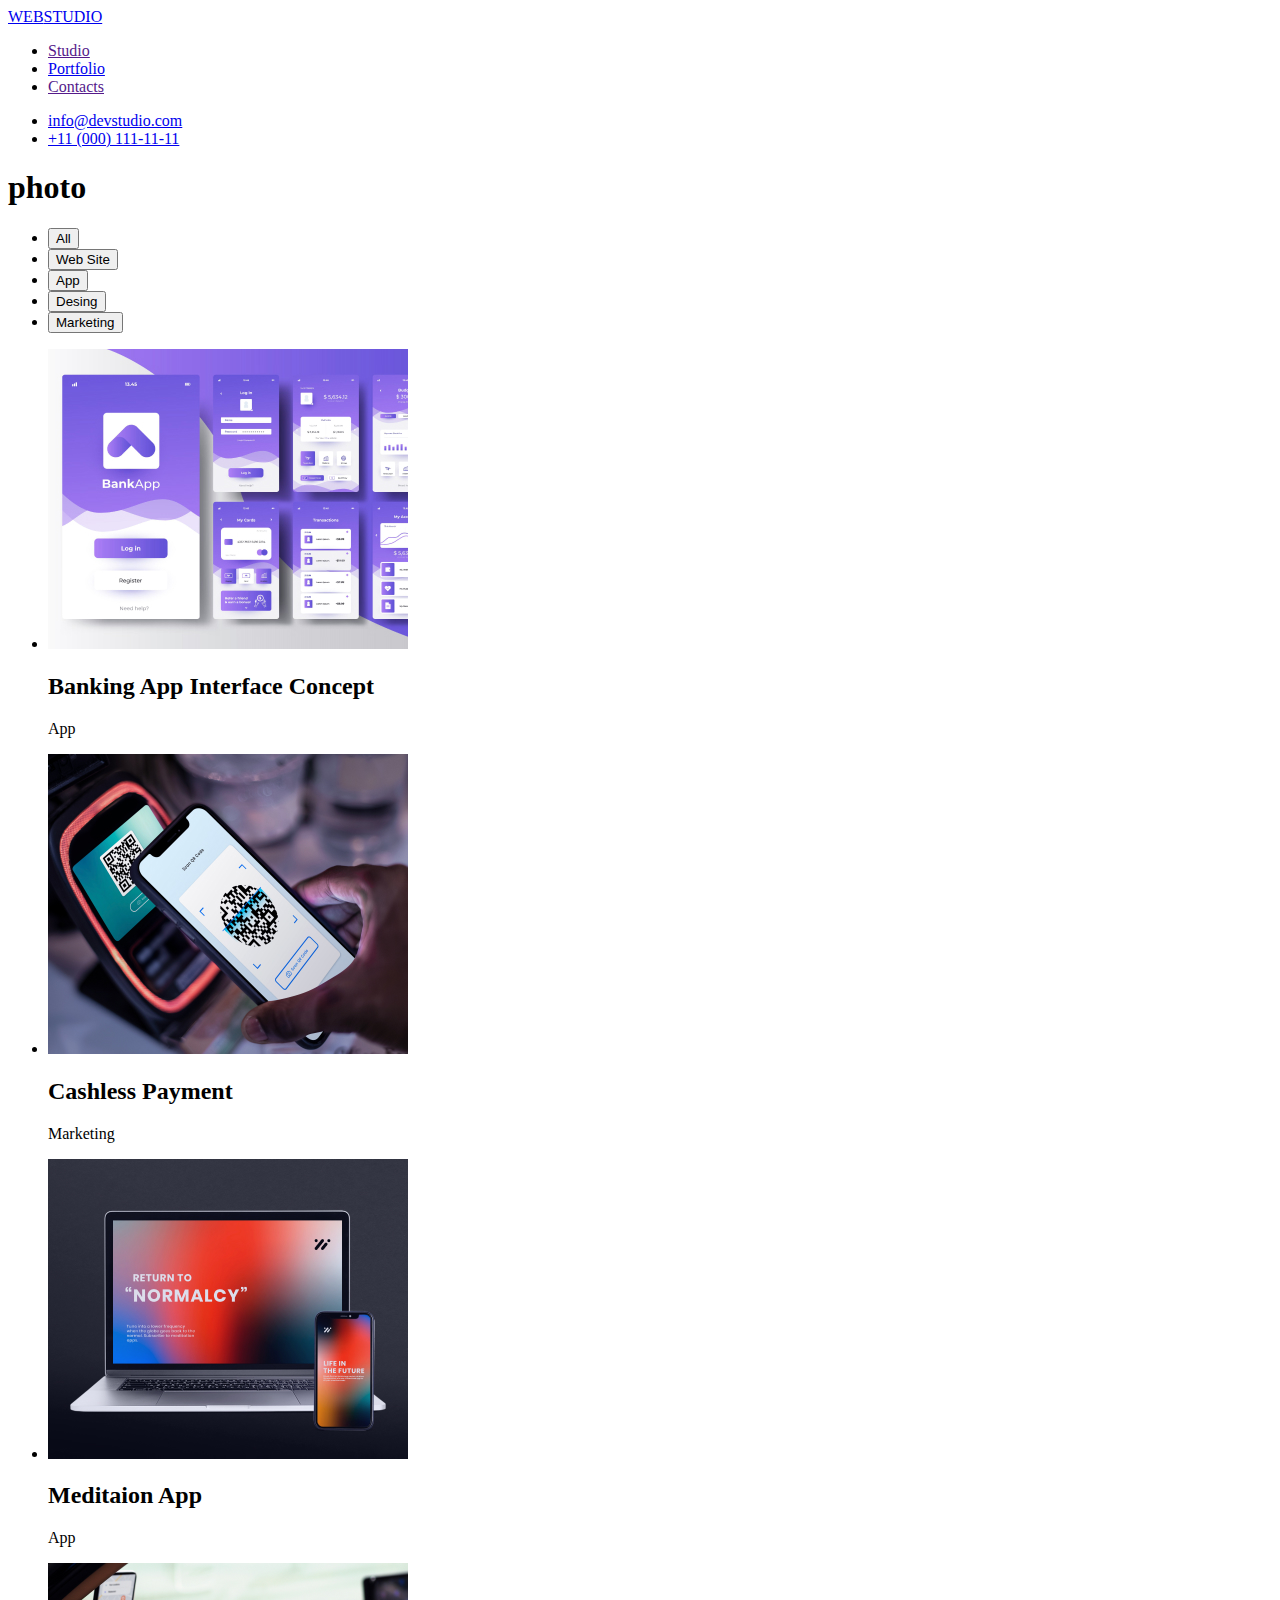
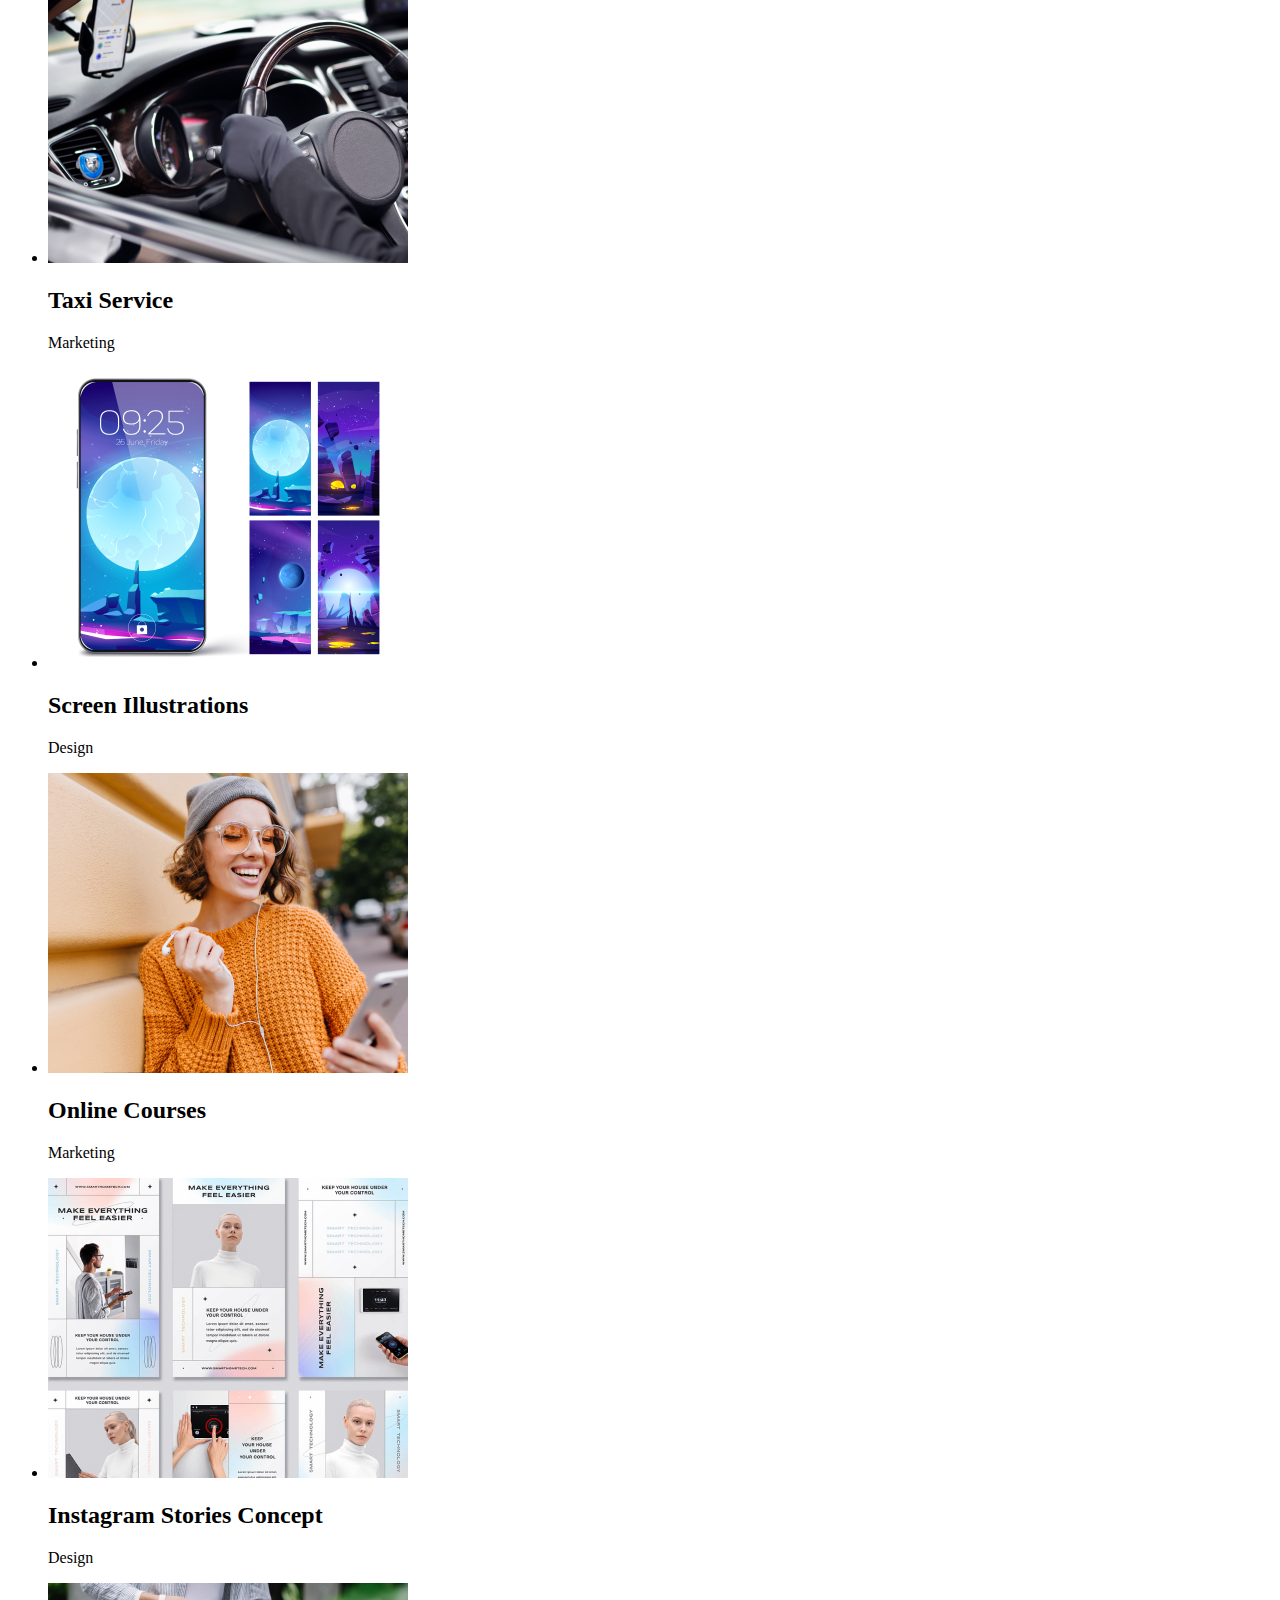
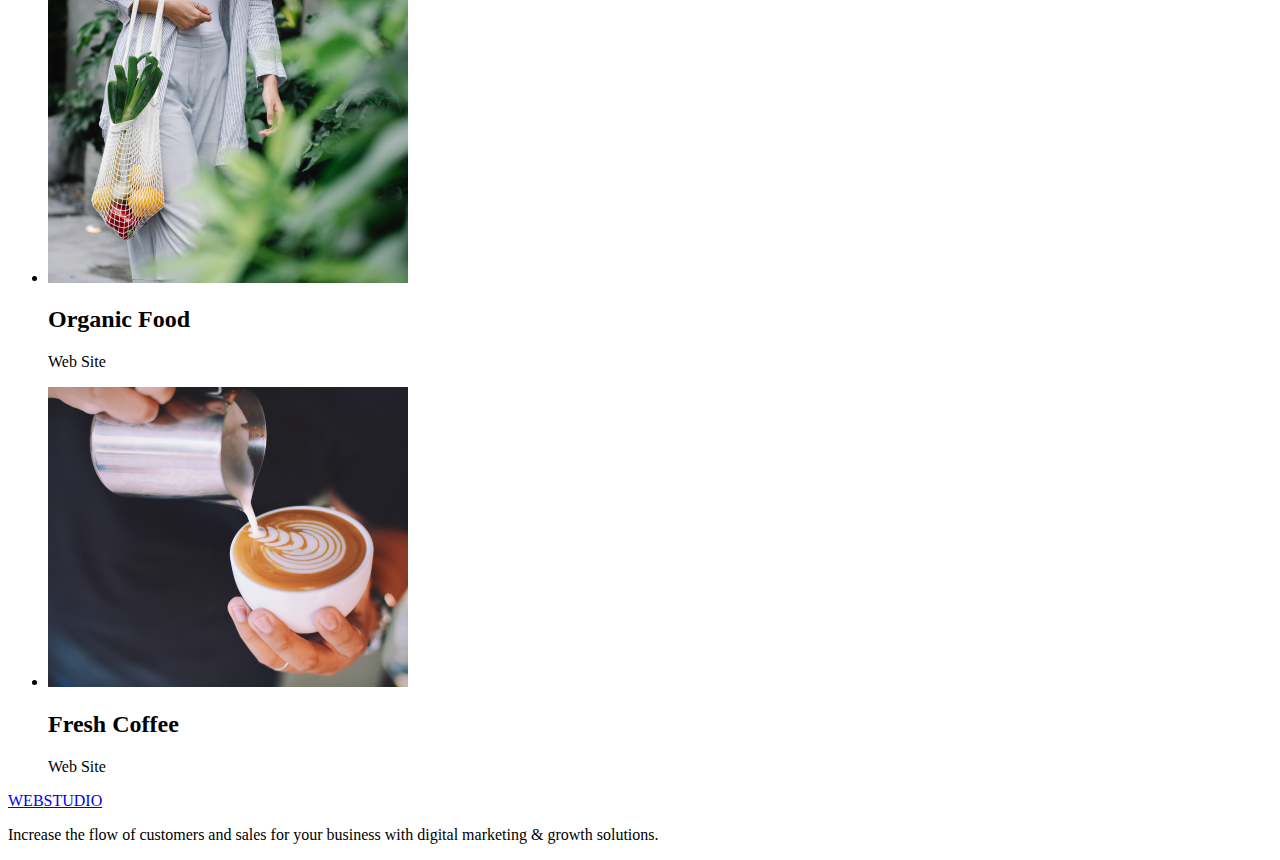
==== portfolio.html @ de1fdbe7 "create portfolio.html" ====
<!DOCTYPE html>
<html lang="en">
<head>
    <meta charset="UTF-8">
    <meta http-equiv="X-UA-Compatible" content="IE=edge">
    <meta name="viewport" content="width=device-width, initial-scale=1.0">
    <title>Portfolio</title>
</head>
<body>
    <header>
        <nav>
            <a href="./index.html"><span>WEB</span>STUDIO</a>
            <ul>
                <li><a href="">Studio</a></li>
                <li><a href="./portfolio.html">Portfolio</a></li>
                <li><a href="">Contacts</a></li>
            </ul>
        </nav>
        <ul>
            <li><a href="meilto:info@devstudio.com">info@devstudio.com</a></li>
            <li><a href="tel:+110001111111">+11 (000) 111-11-11</a></li>
        </ul>
    </header>
    <main>
        <section>
            <h1>photo</h1>
            <ul>
                <li><button type="button">All</button></li>
                <li><button type="button">Web Site</button></li>
                <li><button type="button">App</button></li>
                <li><button type="button">Desing</button></li>
                <li><button type="button">Marketing</button></li>
            </ul>
            <ul>
                <li>
                    <img src="./img/bankingappinterfaceconcept.jpg" alt="Banking App Interface Concept" width="360" height="300">
                    <h2>Banking App Interface Concept</h2>
                    <p>App</p>
                </li>
                <li>
                    <img src="./img/cashlesspayment.jpg" alt="Cashless Payment" width="360" height="300">
                    <h2>Cashless Payment</h2>
                    <p>Marketing</p>
                </li>
                <li>
                    <img src="./img/meditaionapp.jpg" alt="Meditaion App" width="360" height="300">
                    <h2>Meditaion App</h2>
                    <p>App</p>
                </li>
                <li>
                    <img src="./img/taxiservice.jpg" alt="Taxi Service" width="360" height="300">
                    <h2>Taxi Service</h2>
                    <p>Marketing</p>
                </li>
                <li>
                    <img src="./img/screenillustrations.jpg" alt="Screen Illustrations" width="360" height="300">
                    <h2>Screen Illustrations</h2>
                    <p>Design</p>
                </li>
                <li>
                    <img src="./img/onlinecourses.jpg" alt="Online Courses" width="360" height="300">
                    <h2>Online Courses</h2>
                    <p>Marketing</p>
                </li>
                <li>
                    <img src="./img/instagramstoriesconcept.jpg" alt="Instagram Stories Concept" width="360" height="300">
                    <h2>Instagram Stories Concept</h2>
                    <p>Design</p>
                </li>
                <li>
                    <img src="./img/organicfood.jpg" alt="Organic Food" width="360" height="300">
                    <h2>Organic Food</h2>
                    <p>Web Site</p>
                </li>
                <li>
                    <img src="./img/freshcoffee.jpg" alt="Fresh Coffee" width="360" height="300">
                    <h2>Fresh Coffee</h2>
                    <p>Web Site</p>
                </li>
            </ul>
        </section>
    </main>
    <footer>
        <a href="/"><span>WEB</span>STUDIO</a>
        <p>Increase the flow of customers and sales for your business with digital marketing & growth solutions.</p>
    </footer>
</body>
</html>
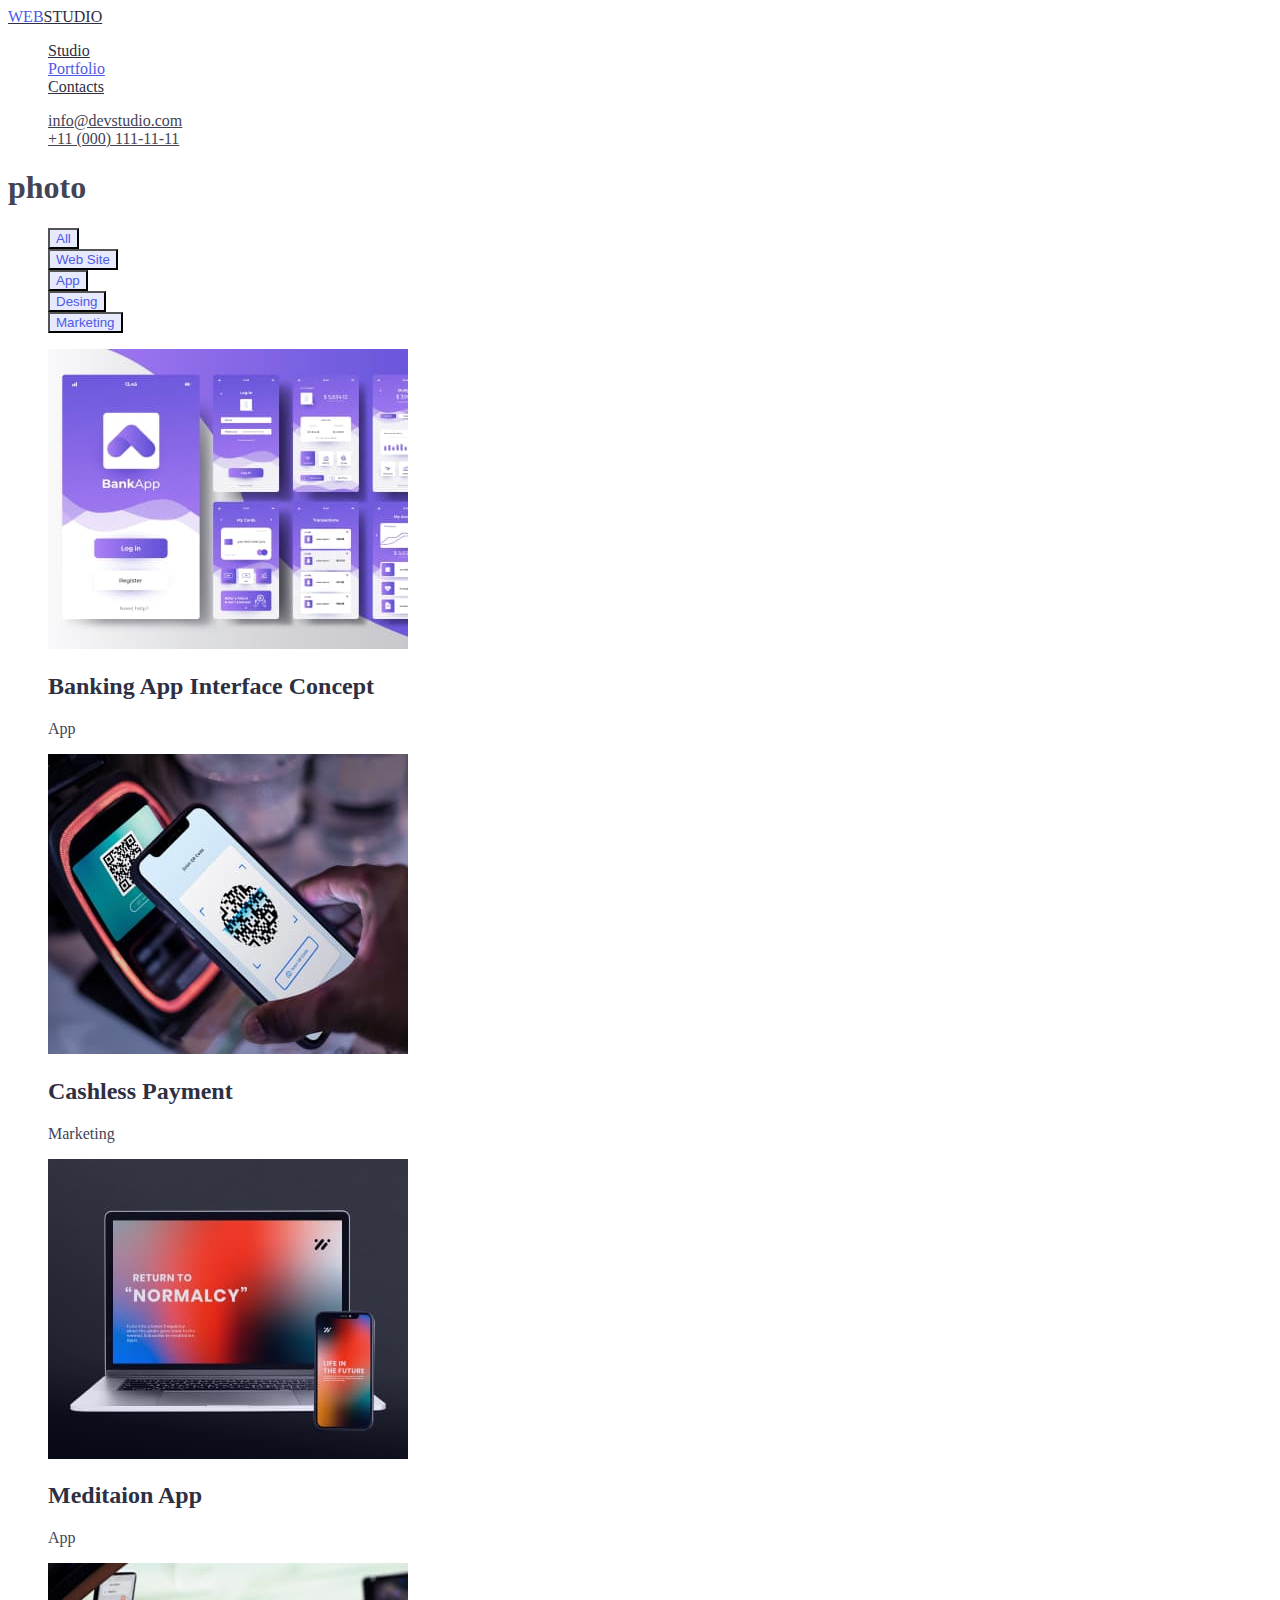
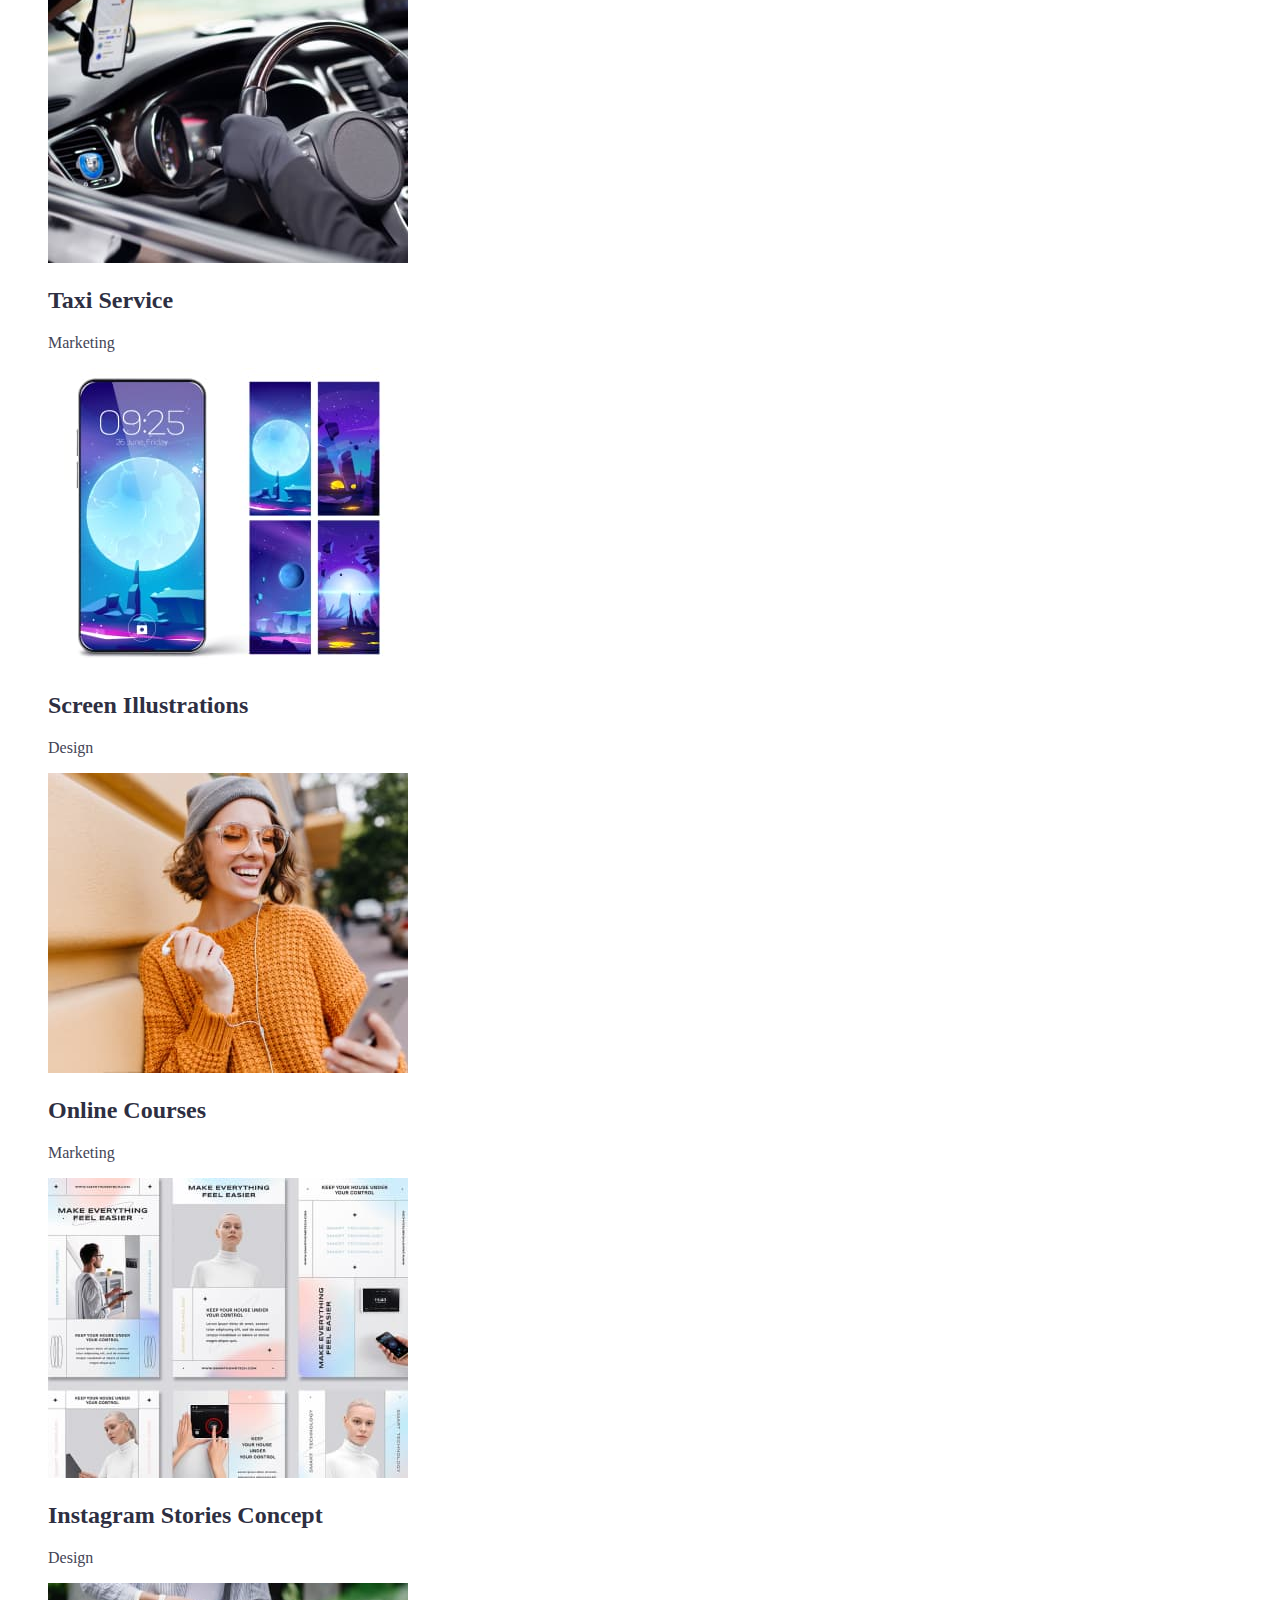
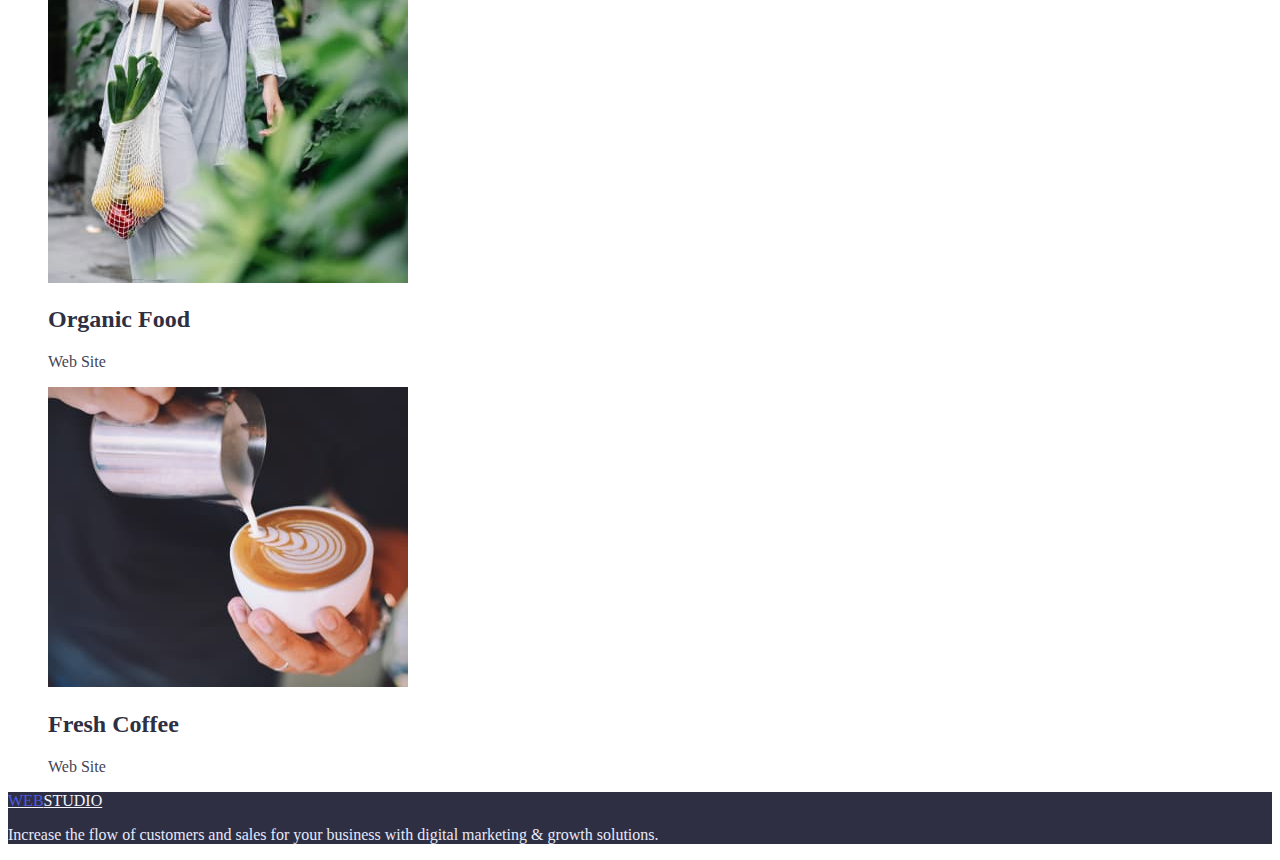
==== commit e9e4b6df: "color" ====
--- a/portfolio.html
+++ b/portfolio.html
@@ -5,84 +5,85 @@
     <meta http-equiv="X-UA-Compatible" content="IE=edge">
     <meta name="viewport" content="width=device-width, initial-scale=1.0">
     <title>Portfolio</title>
+    <link rel="stylesheet" href="./css/styles.css">
 </head>
 <body>
     <header>
         <nav>
-            <a href="./index.html"><span>WEB</span>STUDIO</a>
-            <ul>
-                <li><a href="">Studio</a></li>
-                <li><a href="./portfolio.html">Portfolio</a></li>
-                <li><a href="">Contacts</a></li>
+            <a href="./index.html" class="logo"><span class="logo-web">WEB</span>STUDIO</a>
+            <ul class="site-nav list">
+                <li><a href="" class="link">Studio</a></li>
+                <li><a href="./portfolio.html" class="link current">Portfolio</a></li>
+                <li><a href="" class="link">Contacts</a></li>
             </ul>
         </nav>
-        <ul>
-            <li><a href="meilto:info@devstudio.com">info@devstudio.com</a></li>
-            <li><a href="tel:+110001111111">+11 (000) 111-11-11</a></li>
+        <ul class="info-nav list">
+            <li><a href="meilto:info@devstudio.com" class="adress">info@devstudio.com</a></li>
+            <li><a href="tel:+110001111111" class="adress">+11 (000) 111-11-11</a></li>
         </ul>
     </header>
     <main>
-        <section>
+        <section class="page">
             <h1>photo</h1>
-            <ul>
-                <li><button type="button">All</button></li>
-                <li><button type="button">Web Site</button></li>
-                <li><button type="button">App</button></li>
-                <li><button type="button">Desing</button></li>
-                <li><button type="button">Marketing</button></li>
+            <ul class="list">
+                <li><button type="button" class="p-button">All</button></li>
+                <li><button type="button" class="p-button">Web Site</button></li>
+                <li><button type="button" class="p-button">App</button></li>
+                <li><button type="button" class="p-button">Desing</button></li>
+                <li><button type="button" class="p-button">Marketing</button></li>
             </ul>
-            <ul>
+            <ul class="list">
                 <li>
-                    <img src="./img/bankingappinterfaceconcept.jpg" alt="Banking App Interface Concept" width="360" height="300">
-                    <h2>Banking App Interface Concept</h2>
+                    <a href=""><img src="./img/bankingappinterfaceconcept.jpg" alt="Banking App Interface Concept" width="360" height="300"></a>
+                    <h2 class="port-title">Banking App Interface Concept</h2>
                     <p>App</p>
                 </li>
                 <li>
-                    <img src="./img/cashlesspayment.jpg" alt="Cashless Payment" width="360" height="300">
-                    <h2>Cashless Payment</h2>
+                    <a href=""><img src="./img/cashlesspayment.jpg" alt="Cashless Payment" width="360" height="300"></a>
+                    <h2 class="port-title">Cashless Payment</h2>
                     <p>Marketing</p>
                 </li>
                 <li>
-                    <img src="./img/meditaionapp.jpg" alt="Meditaion App" width="360" height="300">
-                    <h2>Meditaion App</h2>
+                    <a href=""><img src="./img/meditaionapp.jpg" alt="Meditaion App" width="360" height="300"></a>
+                    <h2 class="port-title">Meditaion App</h2>
                     <p>App</p>
                 </li>
                 <li>
-                    <img src="./img/taxiservice.jpg" alt="Taxi Service" width="360" height="300">
-                    <h2>Taxi Service</h2>
+                    <a href=""><img src="./img/taxiservice.jpg" alt="Taxi Service" width="360" height="300"></a>
+                    <h2 class="port-title">Taxi Service</h2>
                     <p>Marketing</p>
                 </li>
                 <li>
-                    <img src="./img/screenillustrations.jpg" alt="Screen Illustrations" width="360" height="300">
-                    <h2>Screen Illustrations</h2>
+                    <a href=""><img src="./img/screenillustrations.jpg" alt="Screen Illustrations" width="360" height="300"></a>
+                    <h2 class="port-title">Screen Illustrations</h2>
                     <p>Design</p>
                 </li>
                 <li>
-                    <img src="./img/onlinecourses.jpg" alt="Online Courses" width="360" height="300">
-                    <h2>Online Courses</h2>
+                    <a href=""><img src="./img/onlinecourses.jpg" alt="Online Courses" width="360" height="300"></a>
+                    <h2 class="port-title">Online Courses</h2>
                     <p>Marketing</p>
                 </li>
                 <li>
-                    <img src="./img/instagramstoriesconcept.jpg" alt="Instagram Stories Concept" width="360" height="300">
-                    <h2>Instagram Stories Concept</h2>
+                    <a href=""><img src="./img/instagramstoriesconcept.jpg" alt="Instagram Stories Concept" width="360" height="300"></a>
+                    <h2 class="port-title">Instagram Stories Concept</h2>
                     <p>Design</p>
                 </li>
                 <li>
-                    <img src="./img/organicfood.jpg" alt="Organic Food" width="360" height="300">
-                    <h2>Organic Food</h2>
+                    <a href=""><img src="./img/organicfood.jpg" alt="Organic Food" width="360" height="300"></a>
+                    <h2 class="port-title">Organic Food</h2>
                     <p>Web Site</p>
                 </li>
                 <li>
-                    <img src="./img/freshcoffee.jpg" alt="Fresh Coffee" width="360" height="300">
-                    <h2>Fresh Coffee</h2>
+                    <a href=""><img src="./img/freshcoffee.jpg" alt="Fresh Coffee" width="360" height="300"></a>
+                    <h2 class="port-title">Fresh Coffee</h2>
                     <p>Web Site</p>
                 </li>
             </ul>
         </section>
     </main>
-    <footer>
-        <a href="/"><span>WEB</span>STUDIO</a>
-        <p>Increase the flow of customers and sales for your business with digital marketing & growth solutions.</p>
+    <footer class="footer">
+        <a href="index.html" class="logo"><span  class="logo-web">WEB</span>STUDIO</a>
+        <p class="text">Increase the flow of customers and sales for your business with digital marketing & growth solutions.</p>
     </footer>
 </body>
 </html>--- a/css/styles.css
+++ b/css/styles.css
@@ -0,0 +1,73 @@
+:root {
+    --title-text-color: #434455;
+    --accent-color: #2E2F42;
+}
+
+.page {
+    background-color: #FFFFFF;
+    color: var(--title-text-color);
+}
+
+/* delet dot */
+.list {list-style: none;}
+
+/* header */
+.logo {
+    color: var(--accent-color);
+}
+.logo-web {
+    color: #4D5AE5;
+}
+
+/* site-nav */
+.site-nav .link {color: var(--accent-color);}
+.site-nav .link:hover, 
+.site-nav .link:focus {
+    color: #4D5AE5;}
+.site-nav .link.current {color: #4D5AE5;}
+
+/* info-nav */
+.info-nav .adress {color: var(--title-text-color);}
+.info-nav .adress:hover,
+.info-nav .adress:focus {
+    color: #4D5AE5;
+}
+
+
+
+/* title */
+.section-title {color: var(--accent-color);}
+
+
+/* hero */
+.hero {background-color: var(--accent-color);}
+.hero-title { color: #FFFFFF;}
+.hero-button {
+    background-color: #4D5AE5; color: #FFFFFF;}
+
+/* skills */
+.feature .title {color: var(--accent-color);}
+
+/* team */
+.section-team {background-color: #F4F4FD;}
+.team .title {color: var(--accent-color);}
+
+/* footer */
+.footer {
+    background-color: var(--accent-color);
+    color: #E7E9FC;}
+.footer .logo {color: #F4F4FD;}
+
+
+
+/* portfolio */
+.p-button {
+    background-color: #E7E9FC;
+    color: #4D5AE5;
+}
+.p-button:hover, .p-button:focus {
+    background-color: #4D5AE5;
+    color: #FFFFFF;
+}
+
+.port-title {color: var(--accent-color);}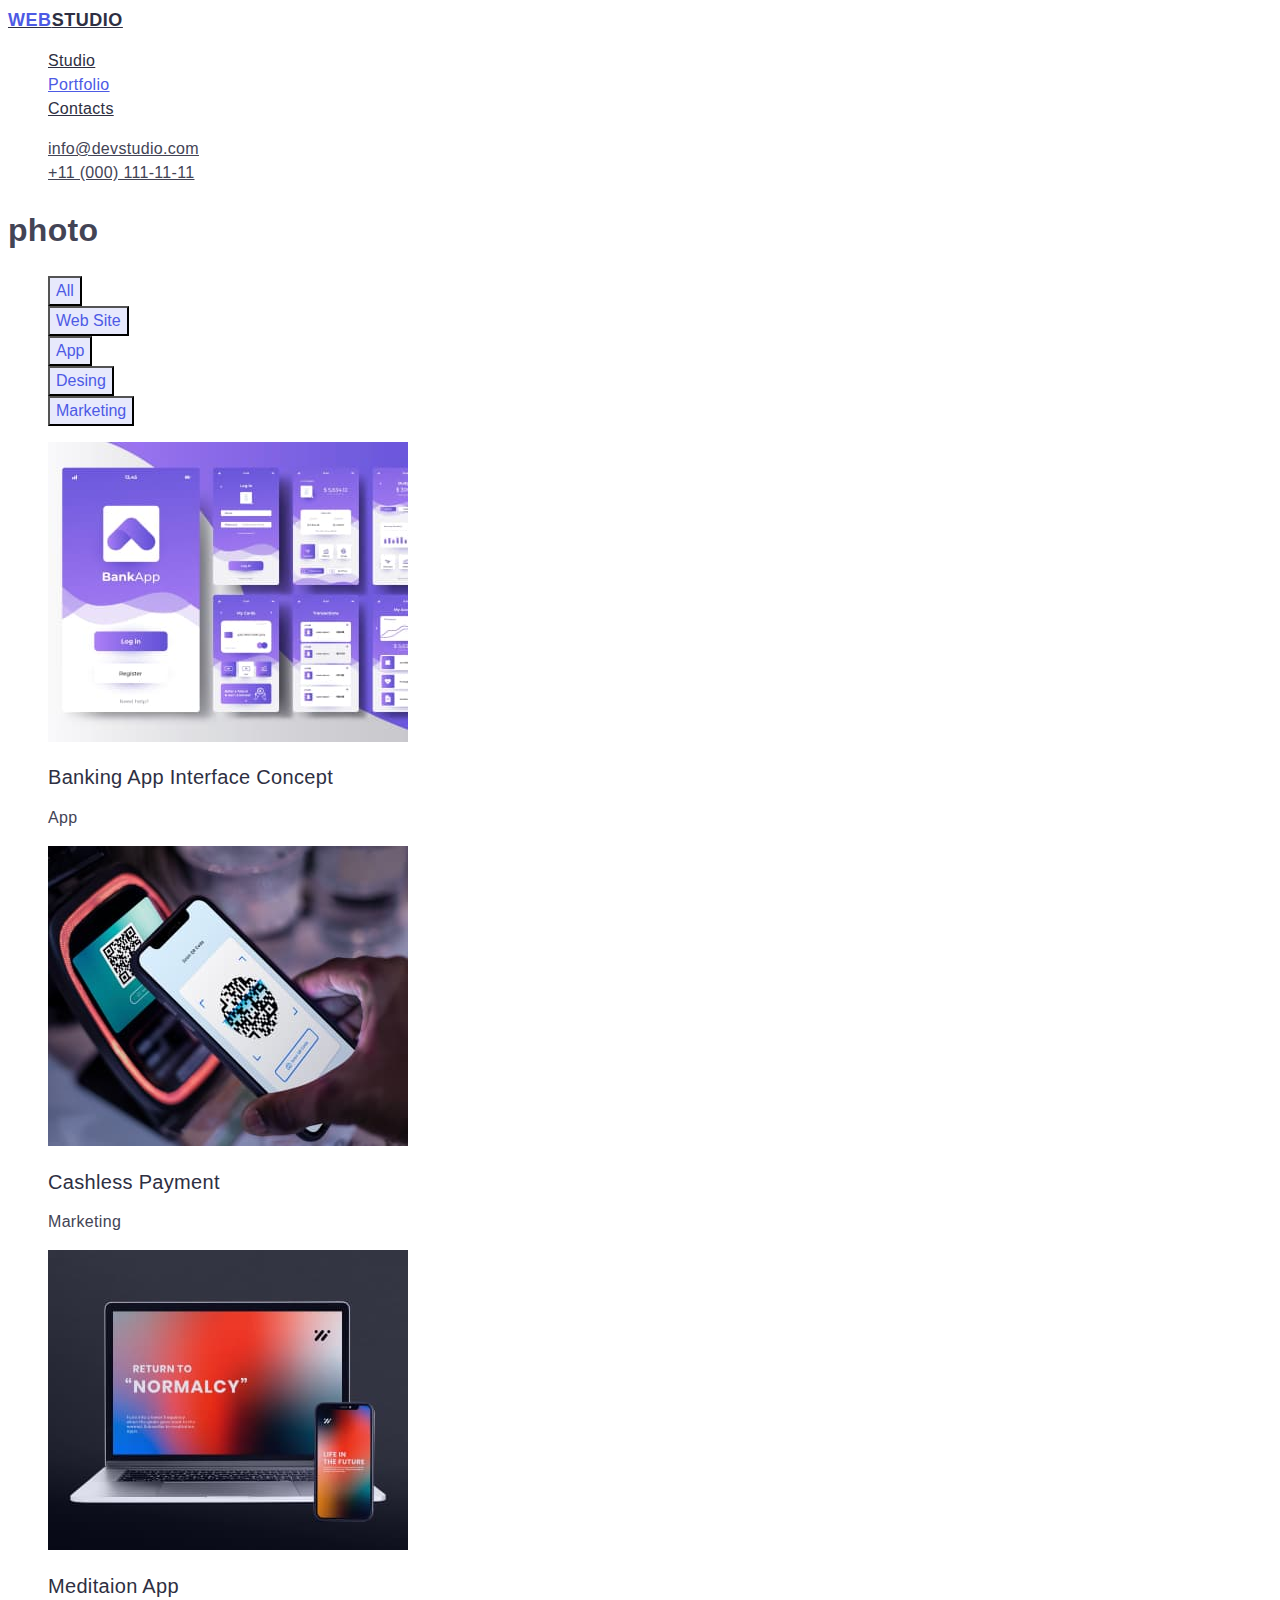
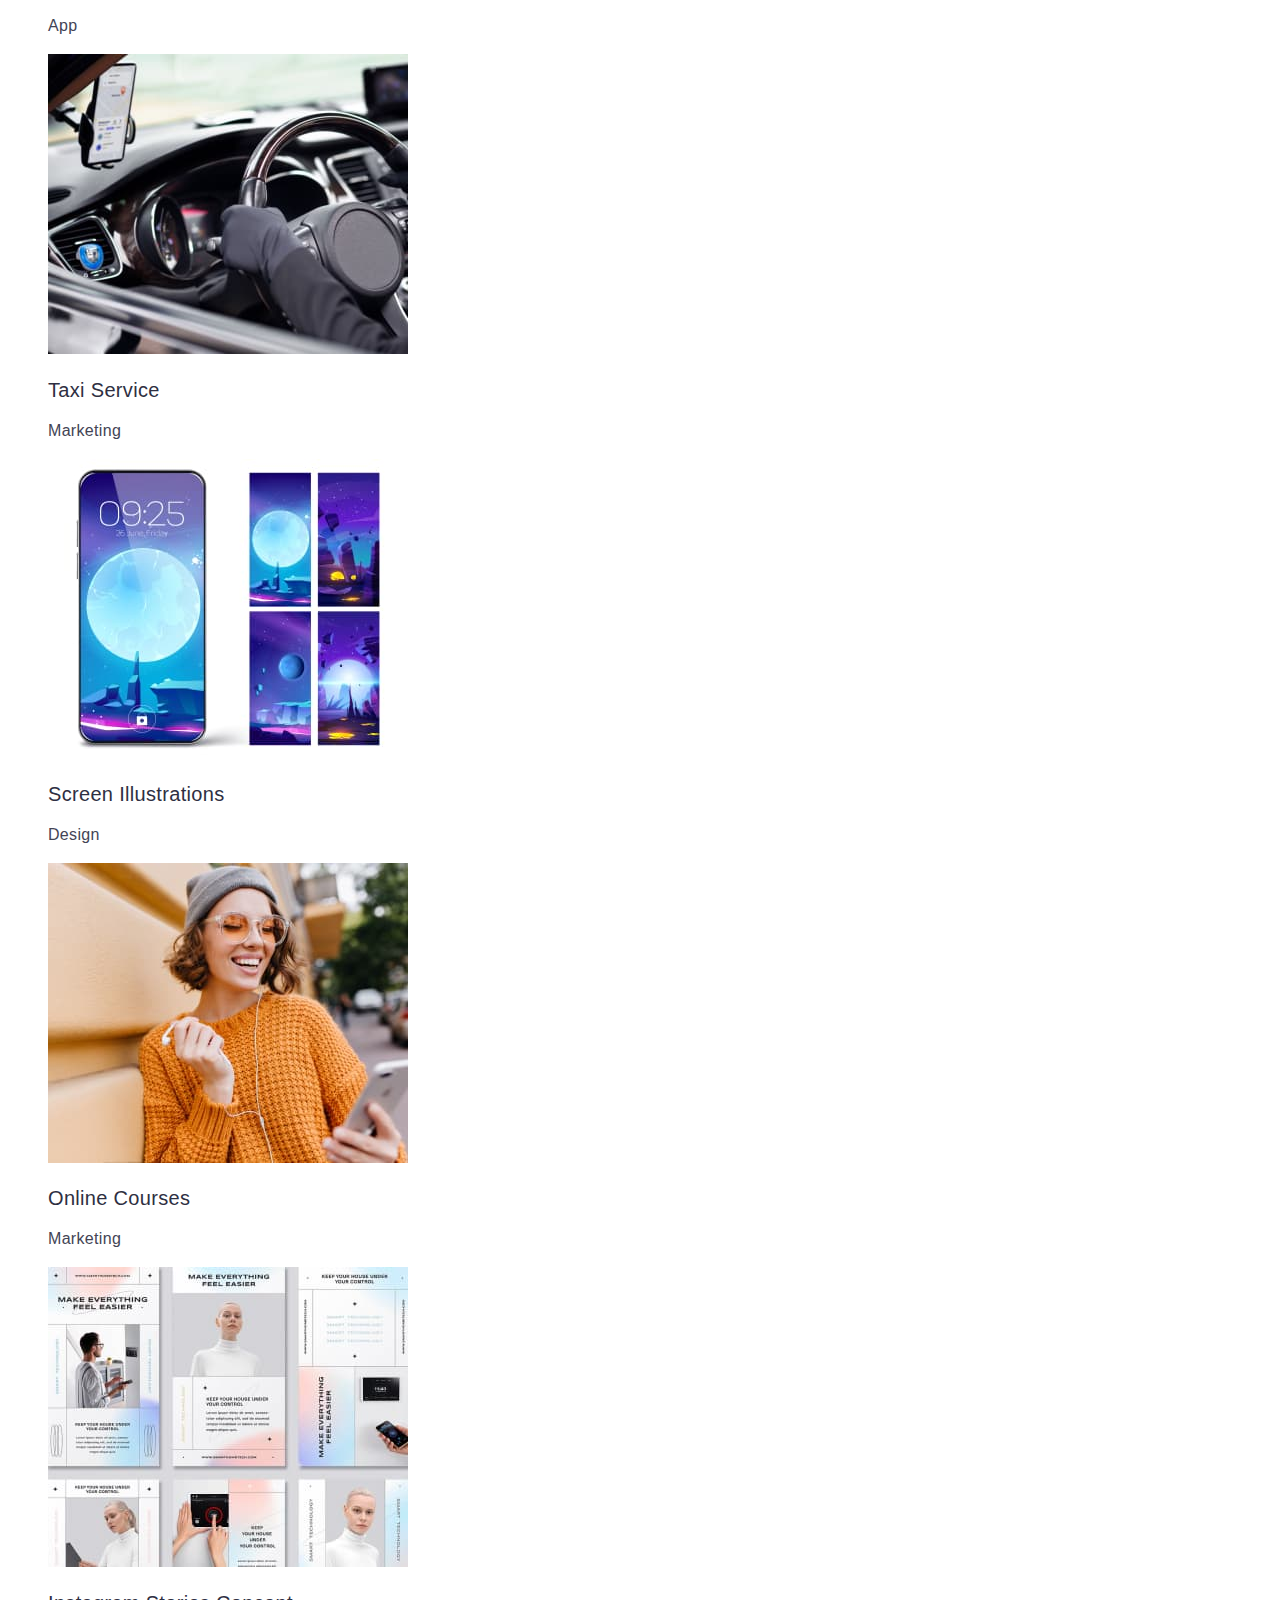
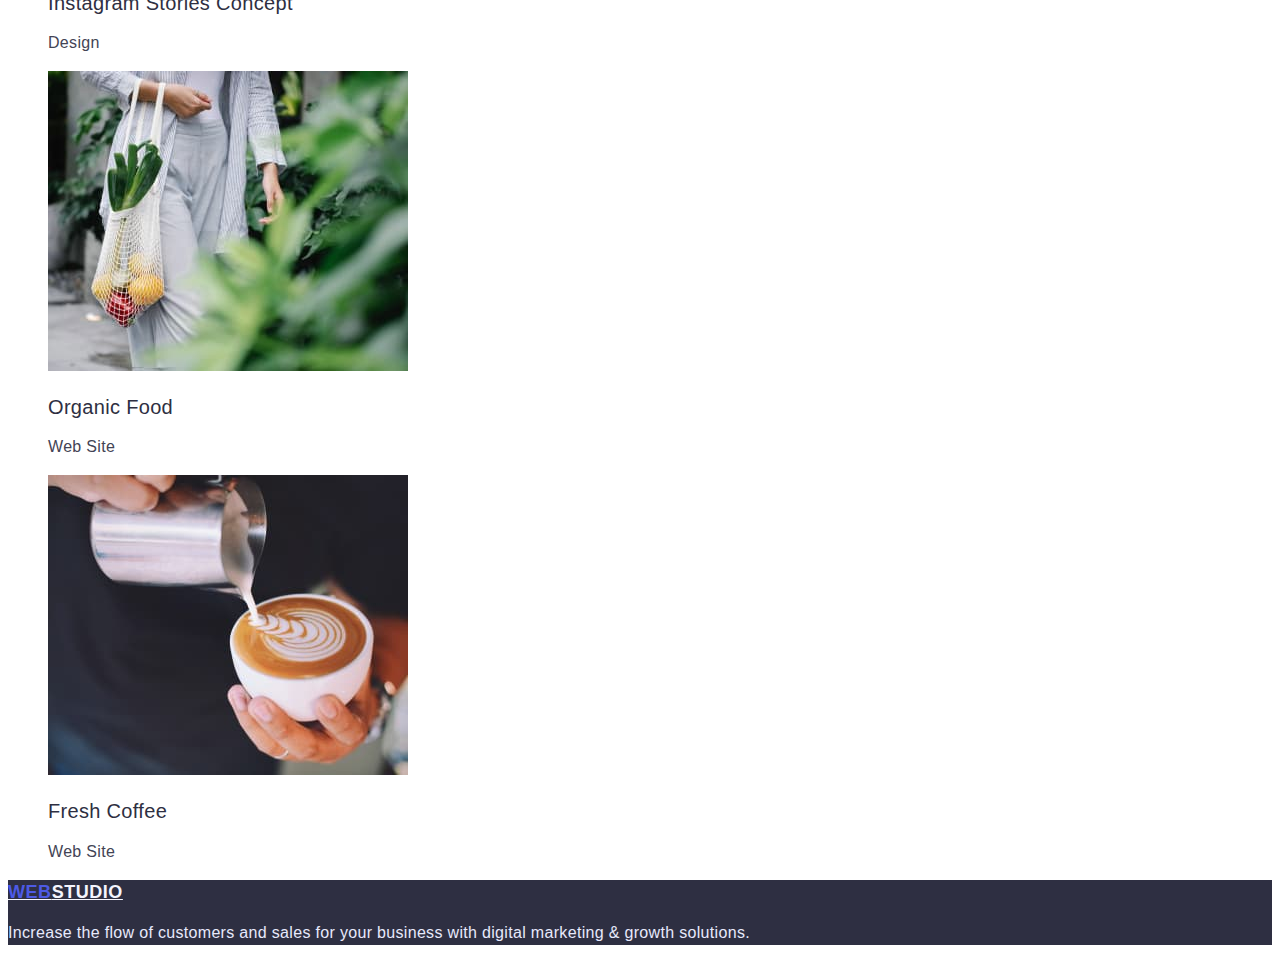
==== commit 2cca50b4: "text" ====
--- a/portfolio.html
+++ b/portfolio.html
@@ -7,7 +7,7 @@
     <title>Portfolio</title>
     <link rel="stylesheet" href="./css/styles.css">
 </head>
-<body>
+<body class="page">
     <header>
         <nav>
             <a href="./index.html" class="logo"><span class="logo-web">WEB</span>STUDIO</a>
@@ -34,47 +34,47 @@
             </ul>
             <ul class="list">
                 <li>
-                    <a href=""><img src="./img/bankingappinterfaceconcept.jpg" alt="Banking App Interface Concept" width="360" height="300"></a>
+                    <img src="./img/bankingappinterfaceconcept.jpg" alt="Banking App Interface Concept" width="360" height="300">
                     <h2 class="port-title">Banking App Interface Concept</h2>
                     <p>App</p>
                 </li>
                 <li>
-                    <a href=""><img src="./img/cashlesspayment.jpg" alt="Cashless Payment" width="360" height="300"></a>
+                    <img src="./img/cashlesspayment.jpg" alt="Cashless Payment" width="360" height="300">
                     <h2 class="port-title">Cashless Payment</h2>
                     <p>Marketing</p>
                 </li>
                 <li>
-                    <a href=""><img src="./img/meditaionapp.jpg" alt="Meditaion App" width="360" height="300"></a>
+                    <img src="./img/meditaionapp.jpg" alt="Meditaion App" width="360" height="300">
                     <h2 class="port-title">Meditaion App</h2>
                     <p>App</p>
                 </li>
                 <li>
-                    <a href=""><img src="./img/taxiservice.jpg" alt="Taxi Service" width="360" height="300"></a>
+                    <img src="./img/taxiservice.jpg" alt="Taxi Service" width="360" height="300">
                     <h2 class="port-title">Taxi Service</h2>
                     <p>Marketing</p>
                 </li>
                 <li>
-                    <a href=""><img src="./img/screenillustrations.jpg" alt="Screen Illustrations" width="360" height="300"></a>
+                    <img src="./img/screenillustrations.jpg" alt="Screen Illustrations" width="360" height="300">
                     <h2 class="port-title">Screen Illustrations</h2>
                     <p>Design</p>
                 </li>
                 <li>
-                    <a href=""><img src="./img/onlinecourses.jpg" alt="Online Courses" width="360" height="300"></a>
+                    <img src="./img/onlinecourses.jpg" alt="Online Courses" width="360" height="300">
                     <h2 class="port-title">Online Courses</h2>
                     <p>Marketing</p>
                 </li>
                 <li>
-                    <a href=""><img src="./img/instagramstoriesconcept.jpg" alt="Instagram Stories Concept" width="360" height="300"></a>
+                    <img src="./img/instagramstoriesconcept.jpg" alt="Instagram Stories Concept" width="360" height="300">
                     <h2 class="port-title">Instagram Stories Concept</h2>
                     <p>Design</p>
                 </li>
                 <li>
-                    <a href=""><img src="./img/organicfood.jpg" alt="Organic Food" width="360" height="300"></a>
+                    <img src="./img/organicfood.jpg" alt="Organic Food" width="360" height="300">
                     <h2 class="port-title">Organic Food</h2>
                     <p>Web Site</p>
                 </li>
                 <li>
-                    <a href=""><img src="./img/freshcoffee.jpg" alt="Fresh Coffee" width="360" height="300"></a>
+                    <img src="./img/freshcoffee.jpg" alt="Fresh Coffee" width="360" height="300">
                     <h2 class="port-title">Fresh Coffee</h2>
                     <p>Web Site</p>
                 </li>
--- a/css/styles.css
+++ b/css/styles.css
@@ -3,9 +3,22 @@
     --accent-color: #2E2F42;
 }
 
+/* стилі шрифтів 
+Raleway 800
+Roboto 400 500 700
+
+*/
+
+
+
 .page {
     background-color: #FFFFFF;
     color: var(--title-text-color);
+    font-family: Roboto, sans-serif;
+    letter-spacing: 0.02em;
+    font-weight: 400;
+    font-size: 16px;
+    line-height: 1.5;
 }
 
 /* delet dot */
@@ -14,20 +27,33 @@
 /* header */
 .logo {
     color: var(--accent-color);
+    font-family: Raleway, sans-serif;
+    letter-spacing: 0.03em;
+    font-weight: 800;
+    font-size: 18px;
+    line-height: 24px;
 }
 .logo-web {
     color: #4D5AE5;
+    font-family: Raleway, sans-serif;
 }
 
 /* site-nav */
-.site-nav .link {color: var(--accent-color);}
+.site-nav .link {
+    color: var(--accent-color);
+    font-weight: 500;
+    font-size: 16px;
+    line-height: 1.5;}
 .site-nav .link:hover, 
 .site-nav .link:focus {
     color: #4D5AE5;}
 .site-nav .link.current {color: #4D5AE5;}
 
 /* info-nav */
-.info-nav .adress {color: var(--title-text-color);}
+.info-nav .adress {color: var(--title-text-color);
+    font-weight: 400;
+    font-size: 16px;
+    line-height: 1.5;}
 .info-nav .adress:hover,
 .info-nav .adress:focus {
     color: #4D5AE5;
@@ -36,27 +62,57 @@
 
 
 /* title */
-.section-title {color: var(--accent-color);}
+.section-title {color: var(--accent-color);
+    font-weight: 700;
+    font-size: 36px;
+    line-height: 1.11;
+    text-align: center;}
 
 
 /* hero */
 .hero {background-color: var(--accent-color);}
-.hero-title { color: #FFFFFF;}
+.hero-title { color: #FFFFFF;
+    font-weight: 700;
+    font-size: 56px;
+    line-height: 1.07;
+    text-align: center;
+}
 .hero-button {
-    background-color: #4D5AE5; color: #FFFFFF;}
+    background-color: #4D5AE5; color: #FFFFFF;
+    font-family: inherit;
+    font-weight: 500;
+    font-size: 16px;
+    line-height: 1.5;
+    display: flex;
+}
 
 /* skills */
-.feature .title {color: var(--accent-color);}
+.feature .title {color: var(--accent-color);
+    font-weight: 500;
+    font-size: 20px;
+    line-height: 1.2;
+}
 
 /* team */
 .section-team {background-color: #F4F4FD;}
-.team .title {color: var(--accent-color);}
+.team .title {color: var(--accent-color);
+    font-weight: 500;
+    font-size: 20px;
+    line-height: 1.2;
+}
 
 /* footer */
 .footer {
     background-color: var(--accent-color);
     color: #E7E9FC;}
-.footer .logo {color: #F4F4FD;}
+.footer .logo {
+    color: #F4F4FD;
+    font-family: Raleway, sans-serif;}
+.footer .text {
+    font-weight: 400;
+    font-size: 16px;
+    line-height: 1.5;
+}
 
 
 
@@ -64,10 +120,17 @@
 .p-button {
     background-color: #E7E9FC;
     color: #4D5AE5;
+    font-family: inherit;
+    font-weight: 500;
+    font-size: 16px;
+    line-height: 1.5;
 }
 .p-button:hover, .p-button:focus {
     background-color: #4D5AE5;
     color: #FFFFFF;
 }
 
-.port-title {color: var(--accent-color);}+.port-title {color: var(--accent-color);
+    font-weight: 500;
+    font-size: 20px;
+    line-height: 1.2}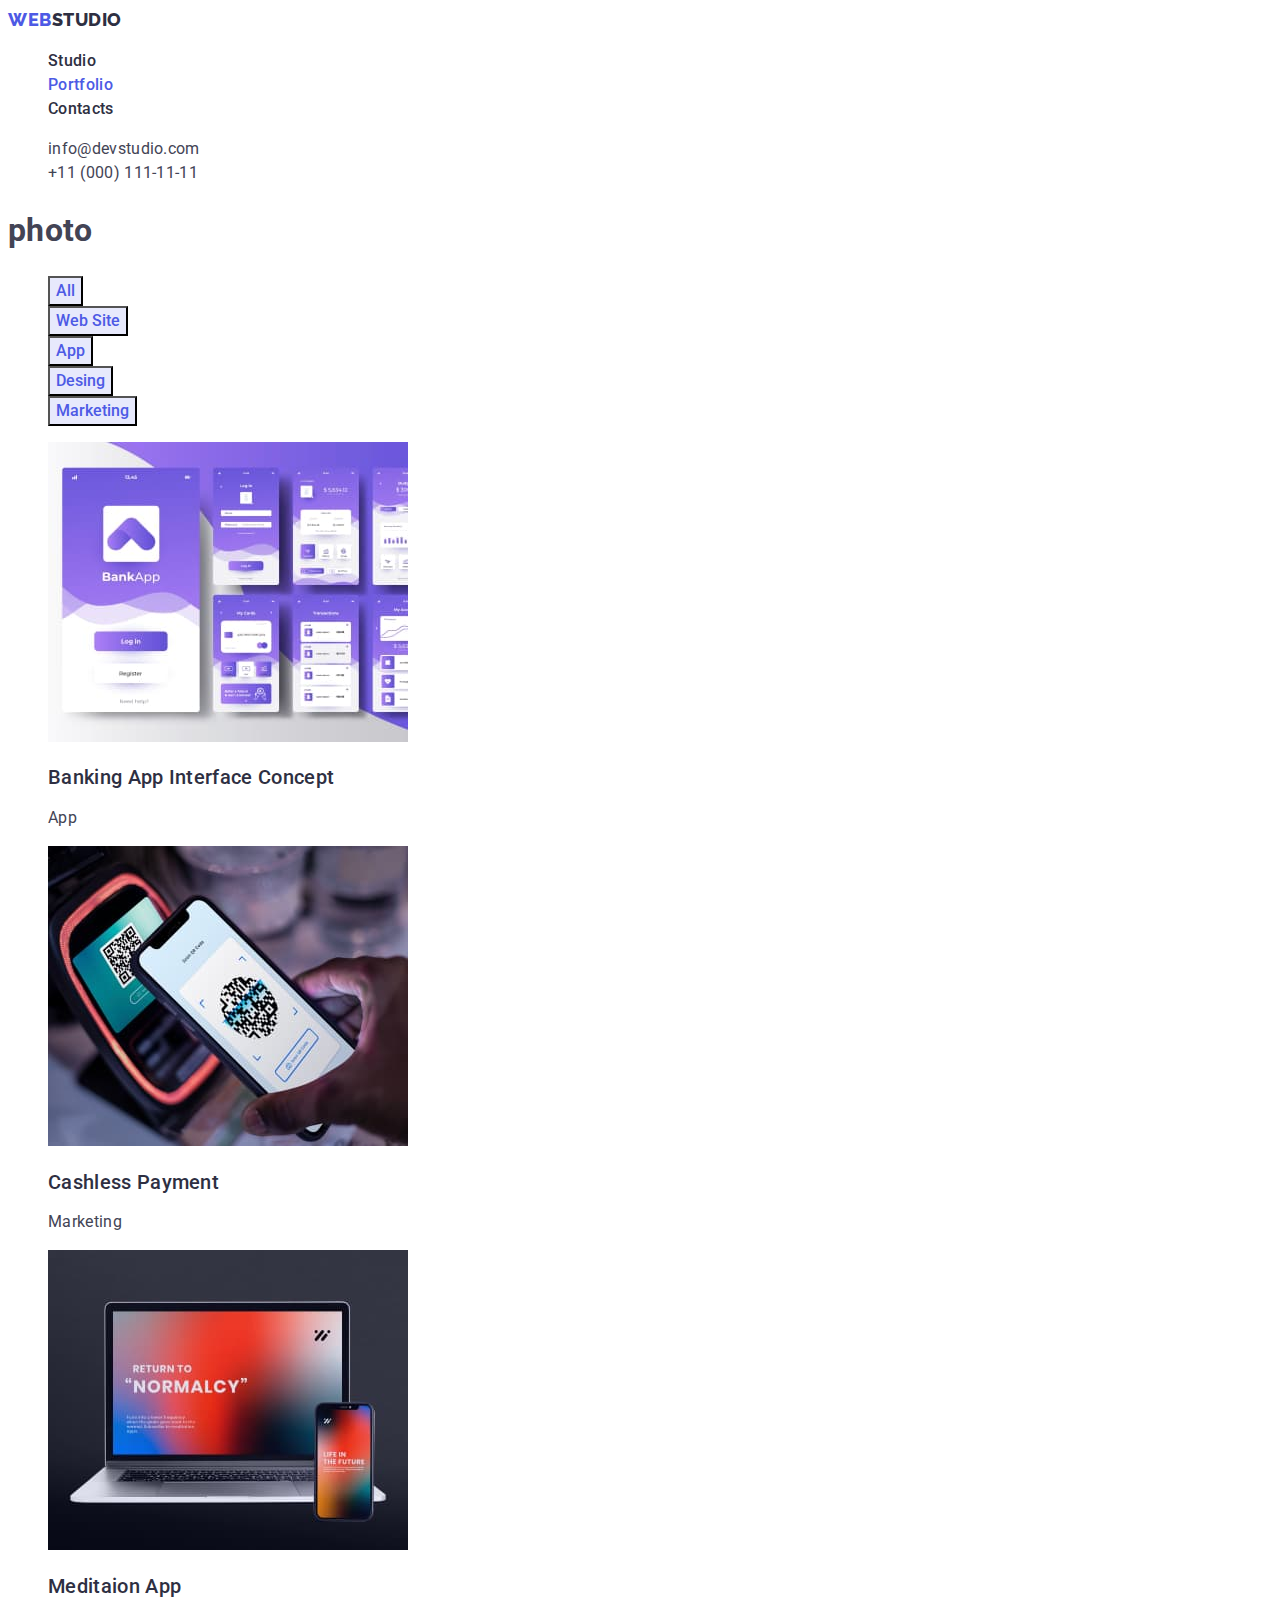
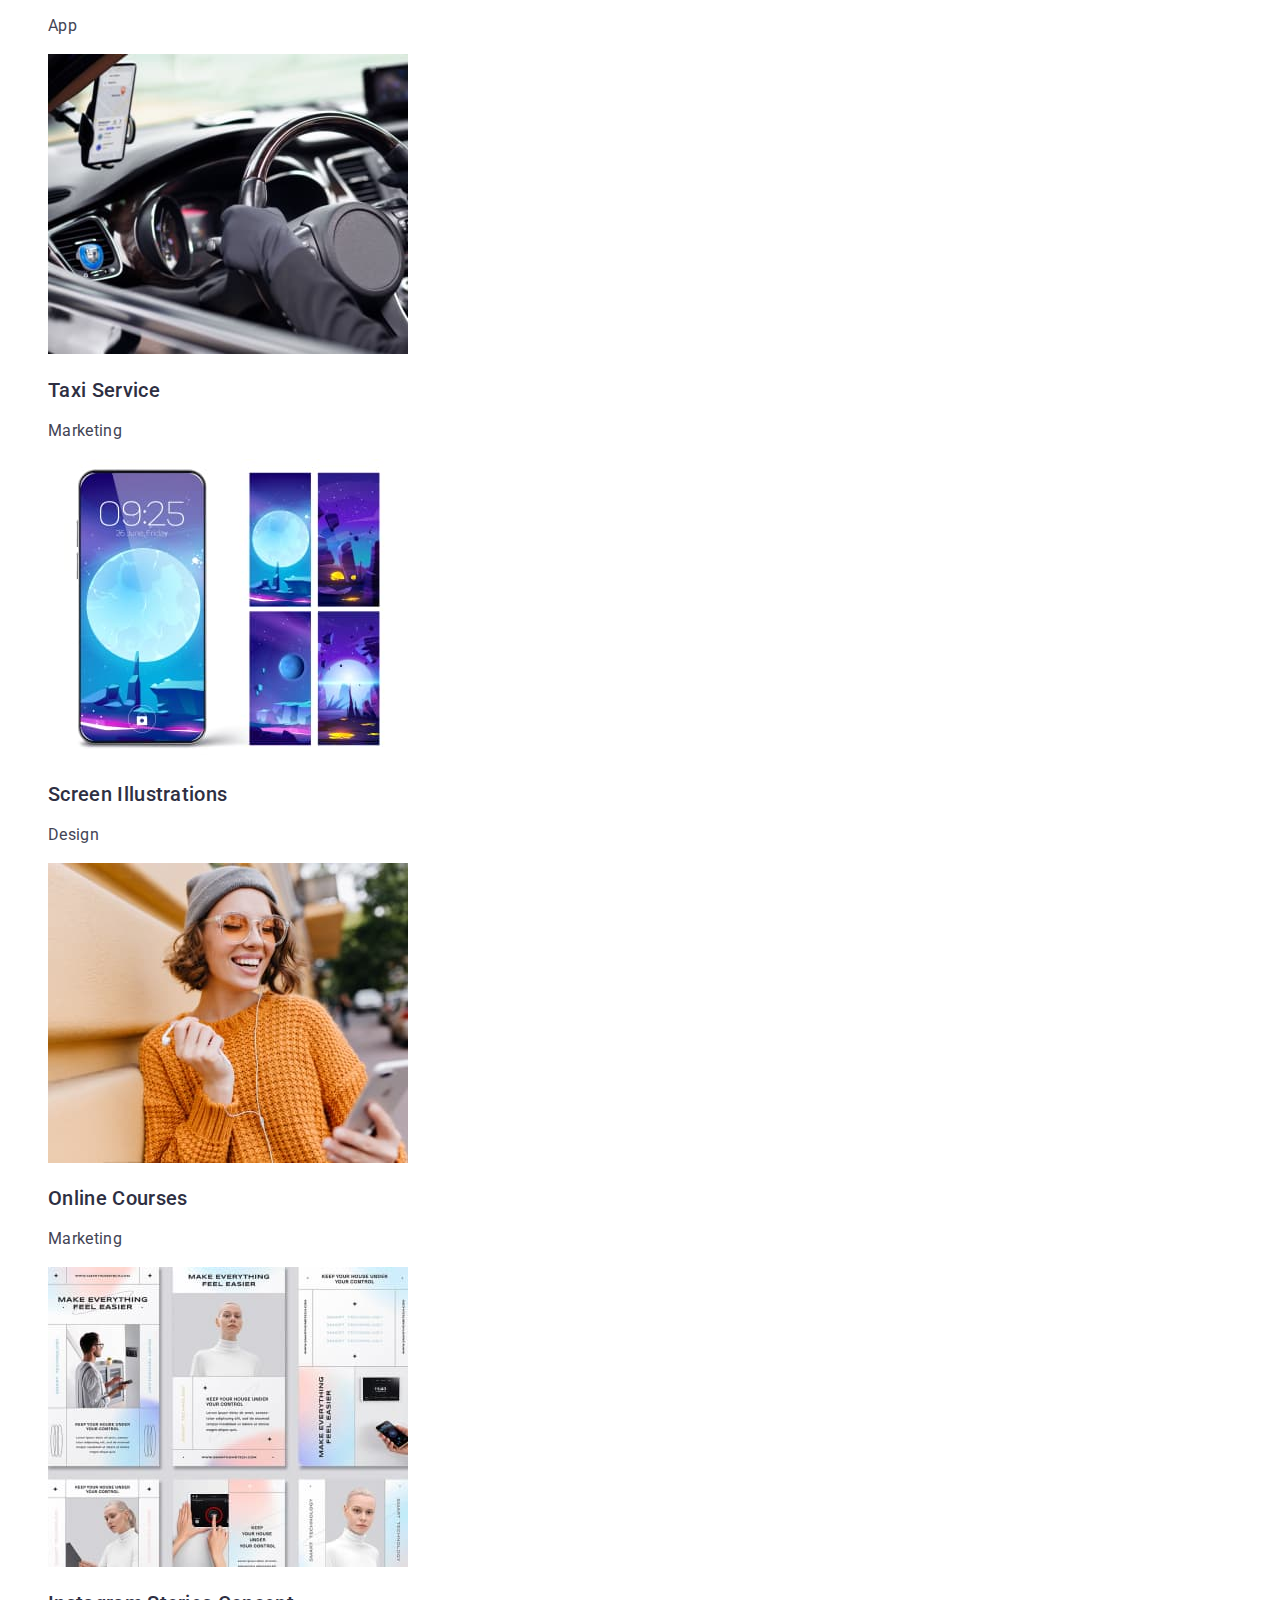
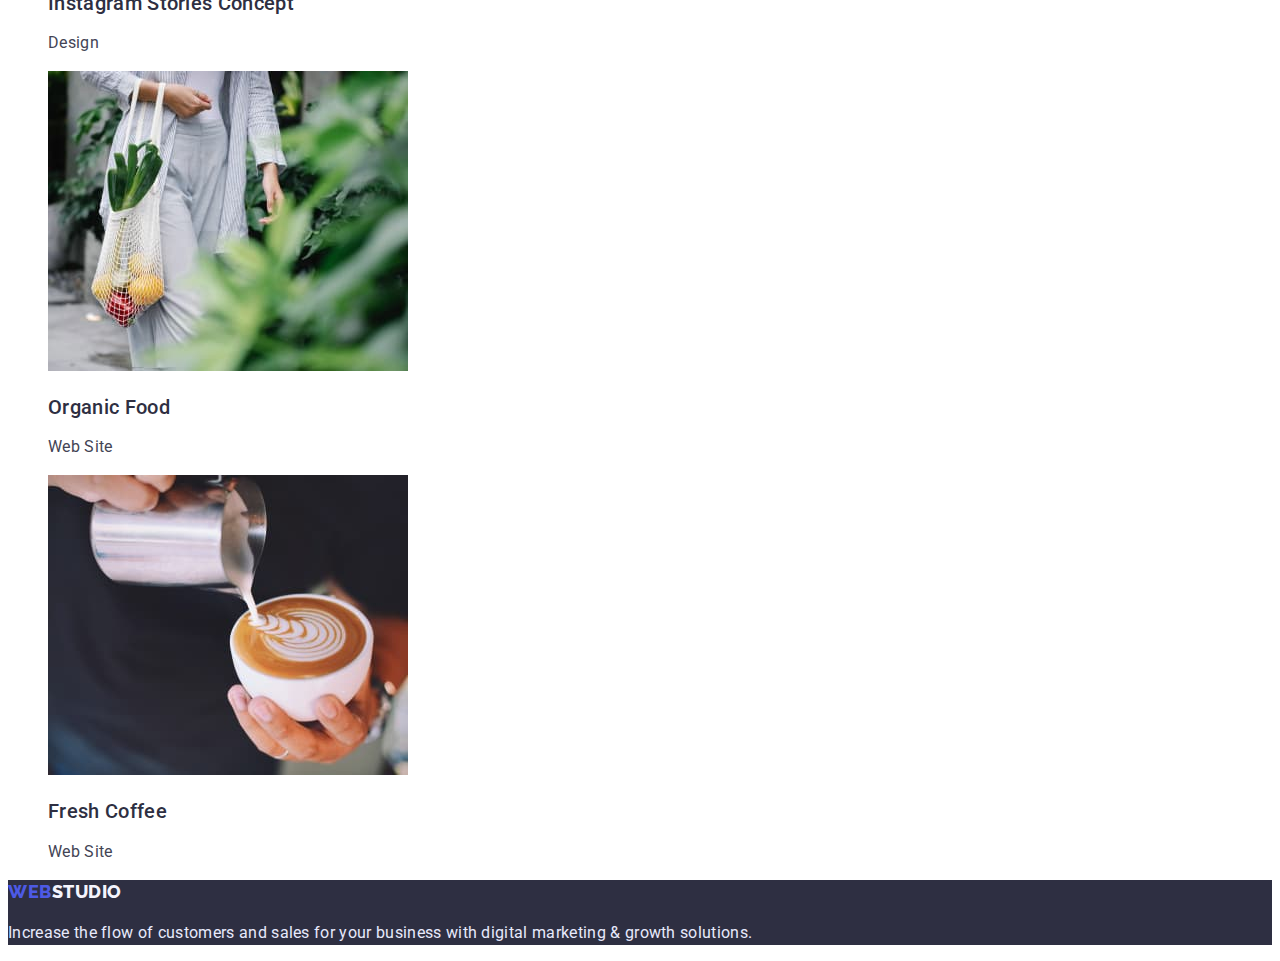
==== commit 311e8a45: "виправлення" ====
--- a/portfolio.html
+++ b/portfolio.html
@@ -5,14 +5,15 @@
     <meta http-equiv="X-UA-Compatible" content="IE=edge">
     <meta name="viewport" content="width=device-width, initial-scale=1.0">
     <title>Portfolio</title>
+    <link href="https://fonts.googleapis.com/css2?family=Raleway:wght@700&family=Roboto:wght@400;500;700;900&display=swap" rel="stylesheet">
     <link rel="stylesheet" href="./css/styles.css">
 </head>
-<body class="page">
+<body>
     <header>
         <nav>
             <a href="./index.html" class="logo"><span class="logo-web">WEB</span>STUDIO</a>
             <ul class="site-nav list">
-                <li><a href="" class="link">Studio</a></li>
+                <li><a href="./index.html" class="link">Studio</a></li>
                 <li><a href="./portfolio.html" class="link current">Portfolio</a></li>
                 <li><a href="" class="link">Contacts</a></li>
             </ul>
@@ -34,49 +35,67 @@
             </ul>
             <ul class="list">
                 <li>
-                    <img src="./img/bankingappinterfaceconcept.jpg" alt="Banking App Interface Concept" width="360" height="300">
-                    <h2 class="port-title">Banking App Interface Concept</h2>
-                    <p>App</p>
+                    <a href="" class="emphasis-off">
+                        <img src="./img/bankingappinterfaceconcept.jpg" alt="Banking App Interface Concept" width="360" height="300">
+                        <h2 class="port-title">Banking App Interface Concept</h2>
+                        <p class="port-p">App</p>
+                    </a>
                 </li>
                 <li>
-                    <img src="./img/cashlesspayment.jpg" alt="Cashless Payment" width="360" height="300">
-                    <h2 class="port-title">Cashless Payment</h2>
-                    <p>Marketing</p>
+                    <a href="" class="emphasis-off">
+                        <img src="./img/cashlesspayment.jpg" alt="Cashless Payment" width="360" height="300">
+                        <h2 class="port-title">Cashless Payment</h2>
+                        <p class="port-p">Marketing</p>
+                    </a>
                 </li>
                 <li>
-                    <img src="./img/meditaionapp.jpg" alt="Meditaion App" width="360" height="300">
-                    <h2 class="port-title">Meditaion App</h2>
-                    <p>App</p>
+                    <a href="" class="emphasis-off">
+                        <img src="./img/meditaionapp.jpg" alt="Meditaion App" width="360" height="300">
+                        <h2 class="port-title">Meditaion App</h2>
+                        <p class="port-p">App</p>
+                    </a>
                 </li>
                 <li>
-                    <img src="./img/taxiservice.jpg" alt="Taxi Service" width="360" height="300">
-                    <h2 class="port-title">Taxi Service</h2>
-                    <p>Marketing</p>
+                    <a href="" class="emphasis-off">
+                        <img src="./img/taxiservice.jpg" alt="Taxi Service" width="360" height="300">
+                        <h2 class="port-title">Taxi Service</h2>
+                        <p class="port-p">Marketing</p>
+                    </a>
                 </li>
                 <li>
-                    <img src="./img/screenillustrations.jpg" alt="Screen Illustrations" width="360" height="300">
-                    <h2 class="port-title">Screen Illustrations</h2>
-                    <p>Design</p>
+                    <a href="" class="emphasis-off">
+                        <img src="./img/screenillustrations.jpg" alt="Screen Illustrations" width="360" height="300">
+                        <h2 class="port-title">Screen Illustrations</h2>
+                        <p class="port-p">Design</p>
+                    </a>
                 </li>
                 <li>
-                    <img src="./img/onlinecourses.jpg" alt="Online Courses" width="360" height="300">
-                    <h2 class="port-title">Online Courses</h2>
-                    <p>Marketing</p>
+                    <a href="" class="emphasis-off">
+                        <img src="./img/onlinecourses.jpg" alt="Online Courses" width="360" height="300">
+                        <h2 class="port-title">Online Courses</h2>
+                        <p class="port-p">Marketing</p>
+                    </a>
                 </li>
                 <li>
-                    <img src="./img/instagramstoriesconcept.jpg" alt="Instagram Stories Concept" width="360" height="300">
-                    <h2 class="port-title">Instagram Stories Concept</h2>
-                    <p>Design</p>
+                    <a href="" class="emphasis-off">
+                        <img src="./img/instagramstoriesconcept.jpg" alt="Instagram Stories Concept" width="360" height="300">
+                        <h2 class="port-title">Instagram Stories Concept</h2>
+                        <p class="port-p">Design</p>
+                    </a>
                 </li>
                 <li>
-                    <img src="./img/organicfood.jpg" alt="Organic Food" width="360" height="300">
-                    <h2 class="port-title">Organic Food</h2>
-                    <p>Web Site</p>
+                    <a href="" class="emphasis-off">
+                        <img src="./img/organicfood.jpg" alt="Organic Food" width="360" height="300">
+                        <h2 class="port-title">Organic Food</h2>
+                        <p class="port-p">Web Site</p>
+                    </a>
                 </li>
                 <li>
-                    <img src="./img/freshcoffee.jpg" alt="Fresh Coffee" width="360" height="300">
-                    <h2 class="port-title">Fresh Coffee</h2>
-                    <p>Web Site</p>
+                    <a href="" class="emphasis-off">
+                        <img src="./img/freshcoffee.jpg" alt="Fresh Coffee" width="360" height="300">
+                        <h2 class="port-title">Fresh Coffee</h2>
+                        <p class="port-p">Web Site</p>
+                    </a>
                 </li>
             </ul>
         </section>
--- a/css/styles.css
+++ b/css/styles.css
@@ -1,20 +1,22 @@
 :root {
     --title-text-color: #434455;
     --accent-color: #2E2F42;
+    --white: #FFFFFF;
+    --selection: #4D5AE5;
+    --fdwhite: #F4F4FD;
+    --fcwhite: #E7E9FC;
+    --hero-button: #404BBF;
 }
 
 /* стилі шрифтів 
 Raleway 800
 Roboto 400 500 700
-
 */
 
-
-
-.page {
-    background-color: #FFFFFF;
+body {
+    background-color: var(--white);
     color: var(--title-text-color);
-    font-family: Roboto, sans-serif;
+    font-family: "Roboto", sans-serif;
     letter-spacing: 0.02em;
     font-weight: 400;
     font-size: 16px;
@@ -27,15 +29,16 @@
 /* header */
 .logo {
     color: var(--accent-color);
-    font-family: Raleway, sans-serif;
+    font-family: "Raleway", sans-serif;
     letter-spacing: 0.03em;
     font-weight: 800;
     font-size: 18px;
-    line-height: 24px;
+    line-height: 1.33;
+    text-decoration: none;
 }
 .logo-web {
-    color: #4D5AE5;
-    font-family: Raleway, sans-serif;
+    color: var(--selection);
+    font-family: "Raleway", sans-serif;
 }
 
 /* site-nav */
@@ -43,20 +46,22 @@
     color: var(--accent-color);
     font-weight: 500;
     font-size: 16px;
-    line-height: 1.5;}
+    line-height: 1.5;
+    text-decoration: none;}
 .site-nav .link:hover, 
 .site-nav .link:focus {
-    color: #4D5AE5;}
-.site-nav .link.current {color: #4D5AE5;}
+    color: var(--selection);}
+.site-nav .link.current {color: var(--selection);}
 
 /* info-nav */
 .info-nav .adress {color: var(--title-text-color);
     font-weight: 400;
     font-size: 16px;
-    line-height: 1.5;}
+    line-height: 1.5;
+    text-decoration: none;}
 .info-nav .adress:hover,
 .info-nav .adress:focus {
-    color: #4D5AE5;
+    color: var(--selection);
 }
 
 
@@ -71,20 +76,22 @@
 
 /* hero */
 .hero {background-color: var(--accent-color);}
-.hero-title { color: #FFFFFF;
+.hero-title { color: var(--white);
     font-weight: 700;
     font-size: 56px;
     line-height: 1.07;
     text-align: center;
 }
 .hero-button {
-    background-color: #4D5AE5; color: #FFFFFF;
+    background-color: var(--selection); color: var(--white);
     font-family: inherit;
     font-weight: 500;
     font-size: 16px;
     line-height: 1.5;
     display: flex;
+    cursor: pointer;
 }
+.hero-button:hover {background-color: var(--hero-button);}
 
 /* skills */
 .feature .title {color: var(--accent-color);
@@ -93,8 +100,11 @@
     line-height: 1.2;
 }
 
+/* what are we doing */
+.capitalize {text-transform:capitalize;}
+
 /* team */
-.section-team {background-color: #F4F4FD;}
+.section-team {background-color: var(--fdwhite);}
 .team .title {color: var(--accent-color);
     font-weight: 500;
     font-size: 20px;
@@ -104,10 +114,10 @@
 /* footer */
 .footer {
     background-color: var(--accent-color);
-    color: #E7E9FC;}
+    color: var(--fcwhite);}
 .footer .logo {
-    color: #F4F4FD;
-    font-family: Raleway, sans-serif;}
+    color: var(--fdwhite);
+    font-family: "Raleway", sans-serif;}
 .footer .text {
     font-weight: 400;
     font-size: 16px;
@@ -118,19 +128,27 @@
 
 /* portfolio */
 .p-button {
-    background-color: #E7E9FC;
-    color: #4D5AE5;
+    background-color: var(--fcwhite);
+    color: var(--selection);
     font-family: inherit;
     font-weight: 500;
     font-size: 16px;
     line-height: 1.5;
 }
 .p-button:hover, .p-button:focus {
-    background-color: #4D5AE5;
-    color: #FFFFFF;
+    background-color: var(--selection);
+    color: var(--white);
+    cursor: pointer;
 }
 
 .port-title {color: var(--accent-color);
     font-weight: 500;
     font-size: 20px;
-    line-height: 1.2}+    line-height: 1.2}
+
+.emphasis-off {
+    text-decoration: none;
+}
+.port-p {
+    color: var(--title-text-color);
+}